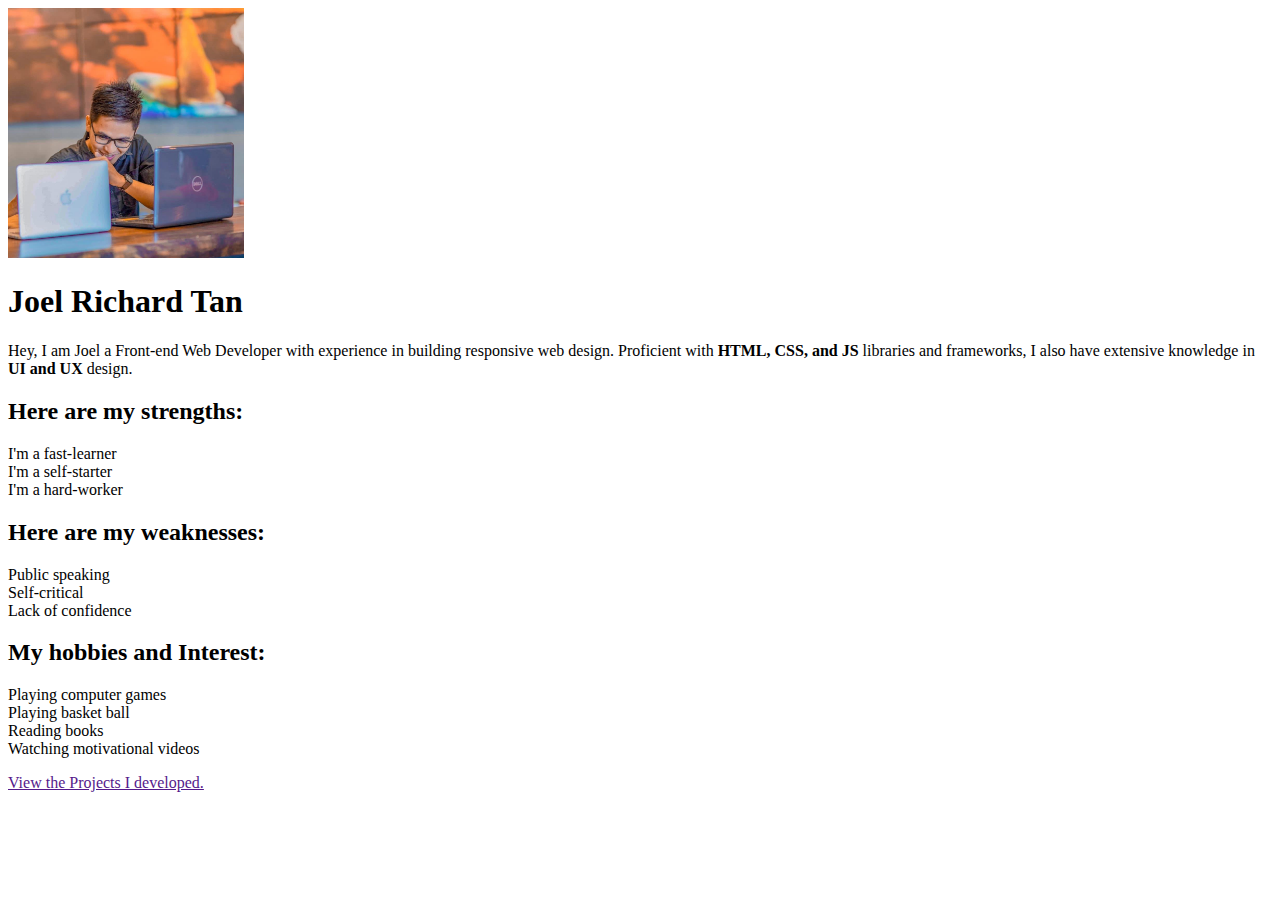
==== index.html @ bc8a2405 "adjusted image size" ====
<!DOCTYPE html>
<html lang="en">
  <head>
    <meta charset="UTF-8" />
    <meta name="viewport" content="width=device-width, initial-scale=1.0" />
    <title>Lab Exercise 1</title>
  </head>
  <body>
    <img src="joel.jpg" alt="Joel Richard Tan" height="250" />
    <h1>Joel Richard Tan</h1>
    <p>
      Hey, I am Joel a Front-end Web Developer with experience in building
      responsive web design. Proficient with <b>HTML, CSS, and JS</b> libraries
      and frameworks, I also have extensive knowledge in
      <b>UI and UX</b> design.
    </p>
    <h2><b>Here are my strengths:</b></h2>
    <p>
      <li>I'm a fast-learner</li>
      <li>I'm a self-starter</li>
      <li>I'm a hard-worker</li>
    </p>
    <h2><b>Here are my weaknesses:</b></h2>
    <p>
      <li>Public speaking</li>
      <li>Self-critical</li>
      <li>Lack of confidence</li>
    </p>
    <h2>My hobbies and Interest:</h2>
    <p>
      <li>Playing computer games</li>
      <li>Playing basket ball</li>
      <li>Reading books</li>
      <li>Watching motivational videos</li>
    </p>
    <a href="">View the Projects I developed.</a>
  </body>
</html>
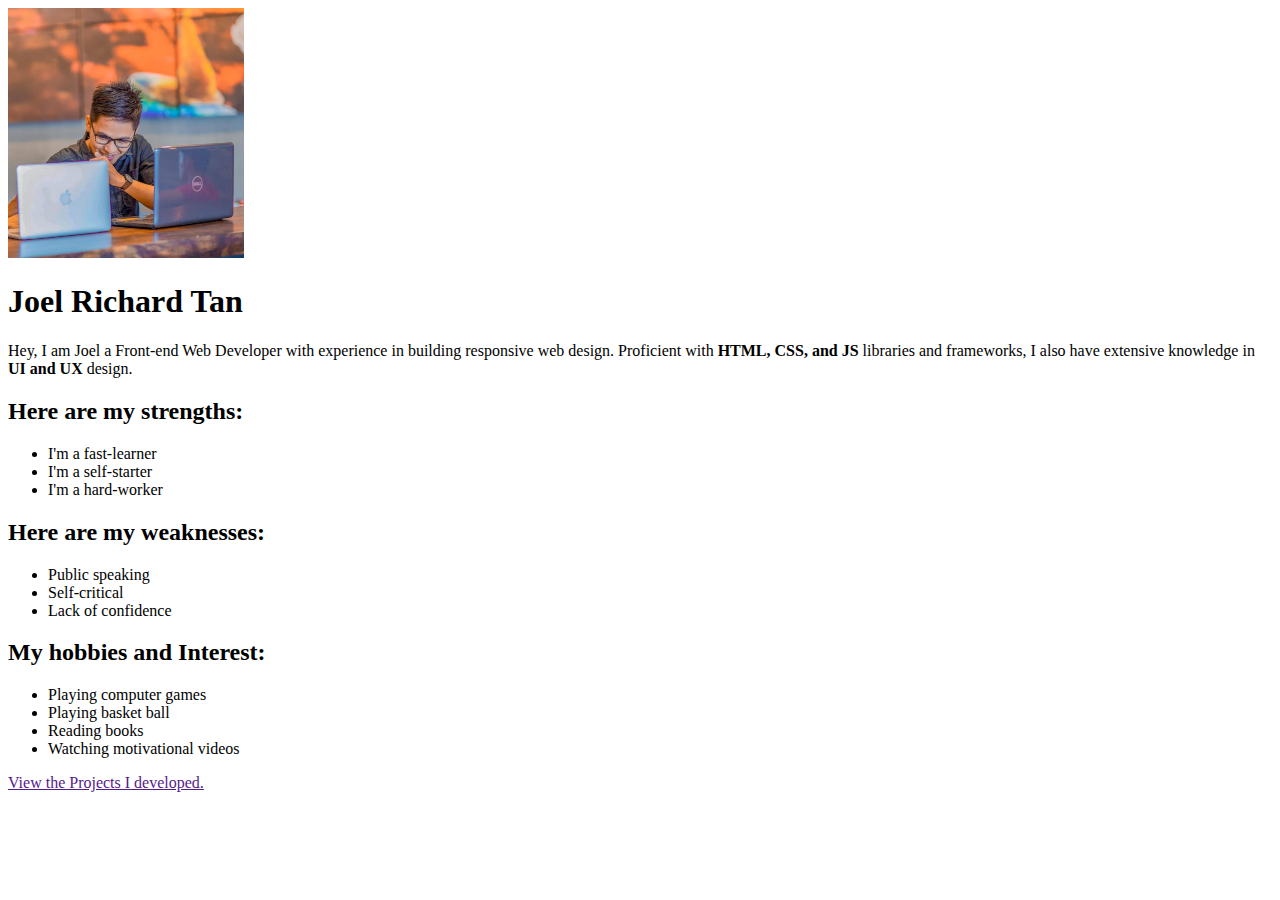
==== commit 3e549be3: "fixed the errors" ====
--- a/index.html
+++ b/index.html
@@ -15,24 +15,24 @@
       <b>UI and UX</b> design.
     </p>
     <h2><b>Here are my strengths:</b></h2>
-    <p>
+    <ul>
       <li>I'm a fast-learner</li>
       <li>I'm a self-starter</li>
       <li>I'm a hard-worker</li>
-    </p>
+    </ul>
     <h2><b>Here are my weaknesses:</b></h2>
-    <p>
+    <ul>
       <li>Public speaking</li>
       <li>Self-critical</li>
       <li>Lack of confidence</li>
-    </p>
+    </ul>
     <h2>My hobbies and Interest:</h2>
-    <p>
+    <ul>
       <li>Playing computer games</li>
       <li>Playing basket ball</li>
       <li>Reading books</li>
       <li>Watching motivational videos</li>
-    </p>
+    </ul>
     <a href="">View the Projects I developed.</a>
   </body>
 </html>
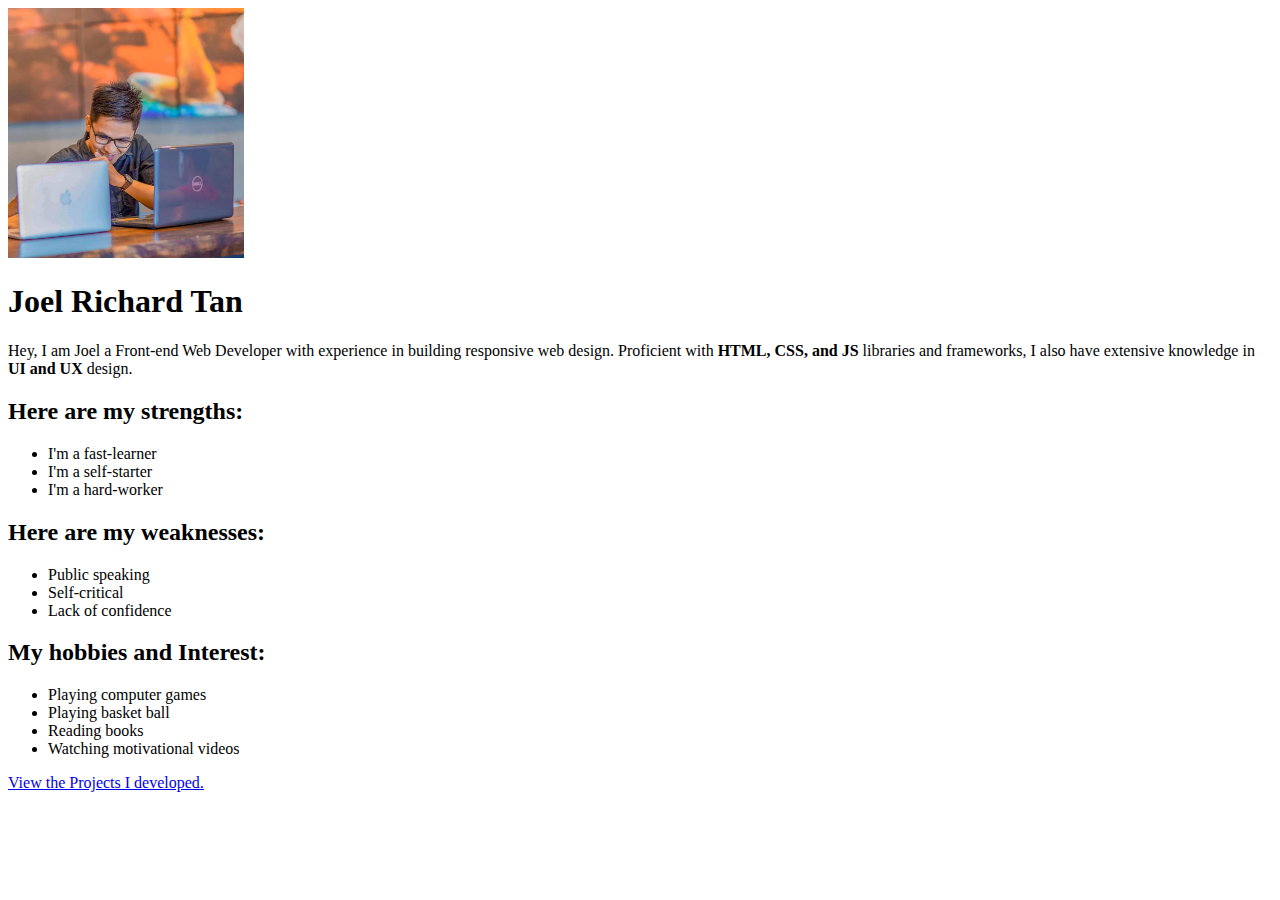
==== commit 1ddcb7c5: "added lab-exercise-2 branch" ====
--- a/index.html
+++ b/index.html
@@ -33,6 +33,6 @@
       <li>Reading books</li>
       <li>Watching motivational videos</li>
     </ul>
-    <a href="">View the Projects I developed.</a>
+    <a href="lab-exercise-2.html">View the Projects I developed.</a>
   </body>
 </html>
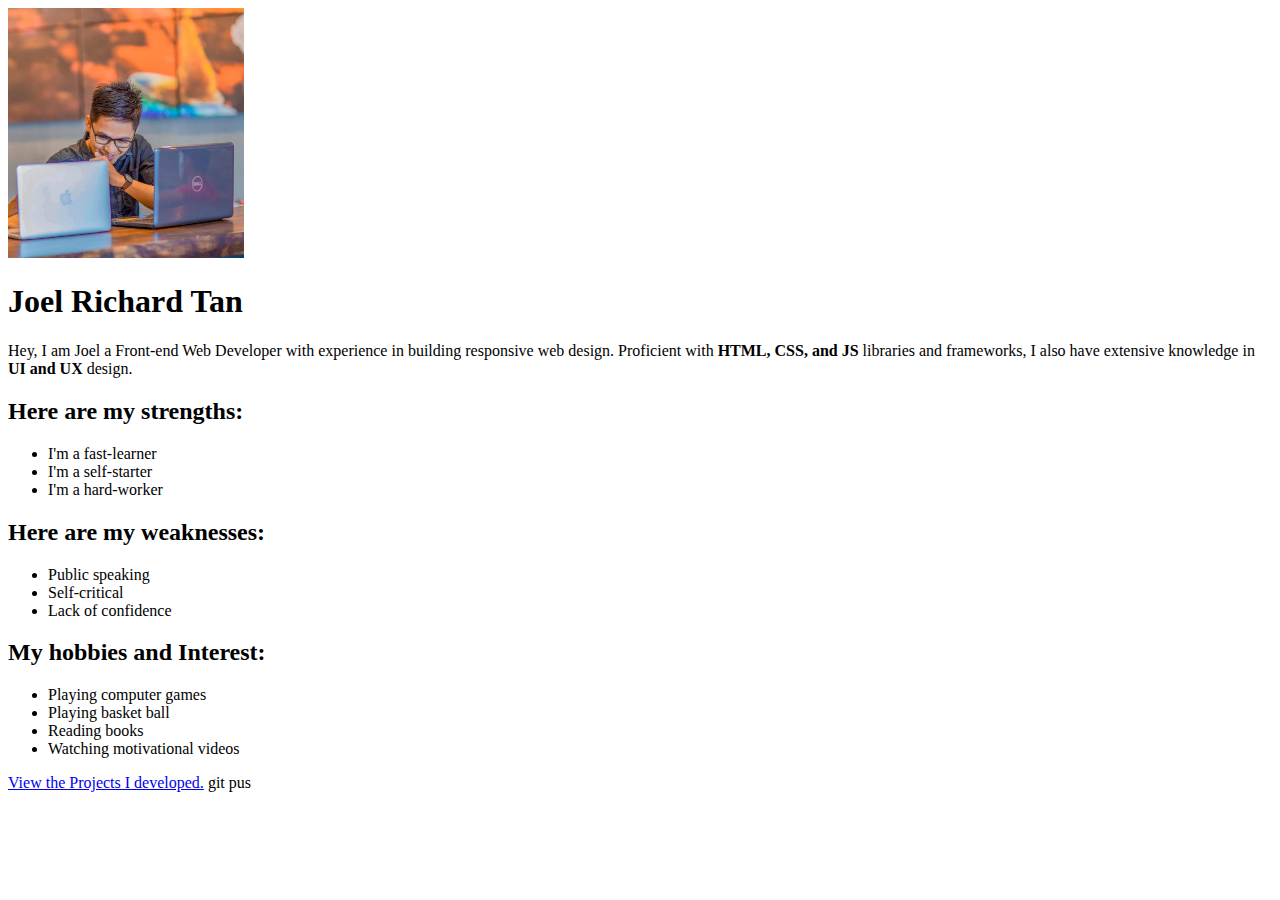
==== commit 84553cc0: "lab exercice 2" ====
--- a/index.html
+++ b/index.html
@@ -36,3 +36,4 @@
     <a href="lab-exercise-2.html">View the Projects I developed.</a>
   </body>
 </html>
+git pus
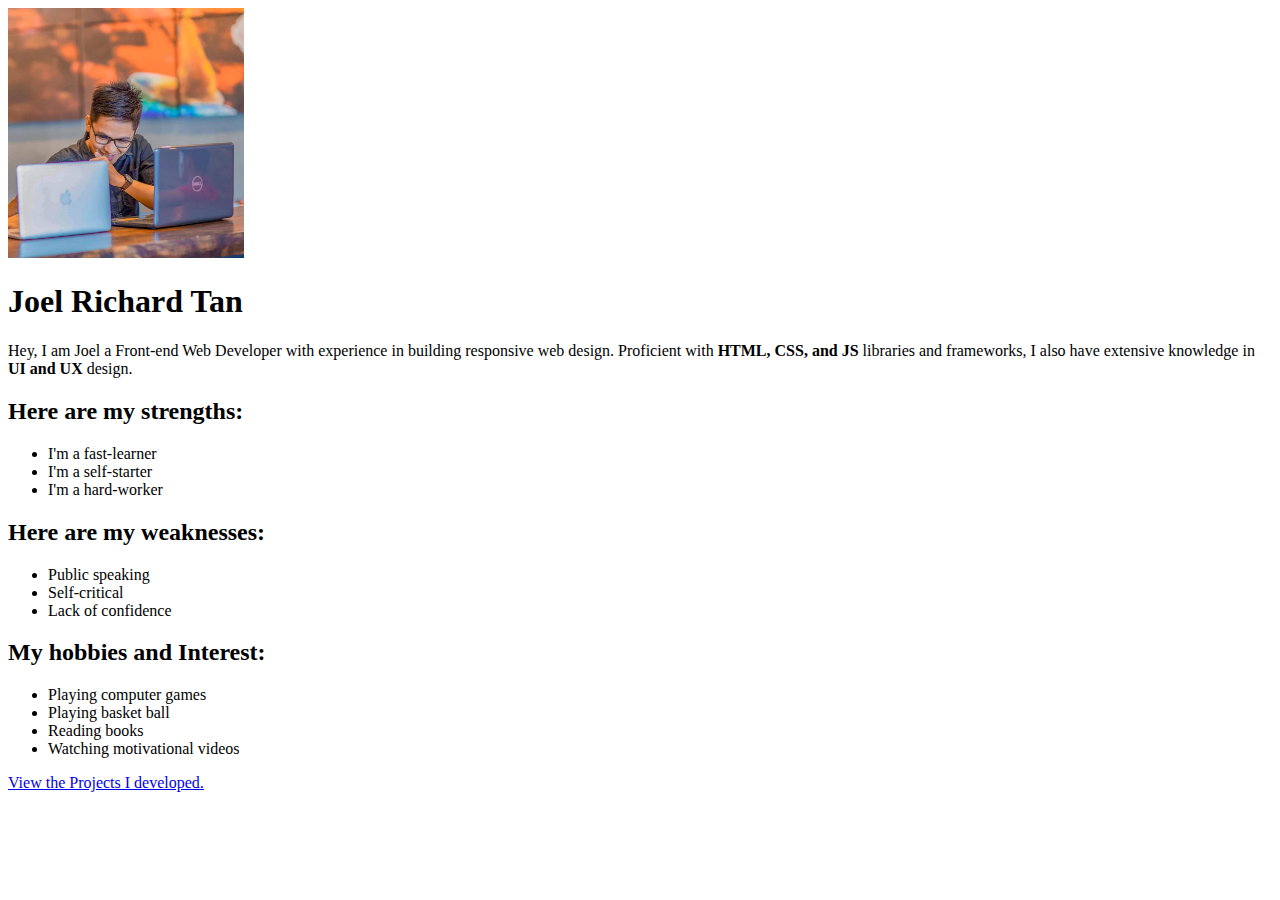
==== commit 54471857: "added exercise 2 link" ====
--- a/index.html
+++ b/index.html
@@ -36,4 +36,3 @@
     <a href="lab-exercise-2.html">View the Projects I developed.</a>
   </body>
 </html>
-git pus
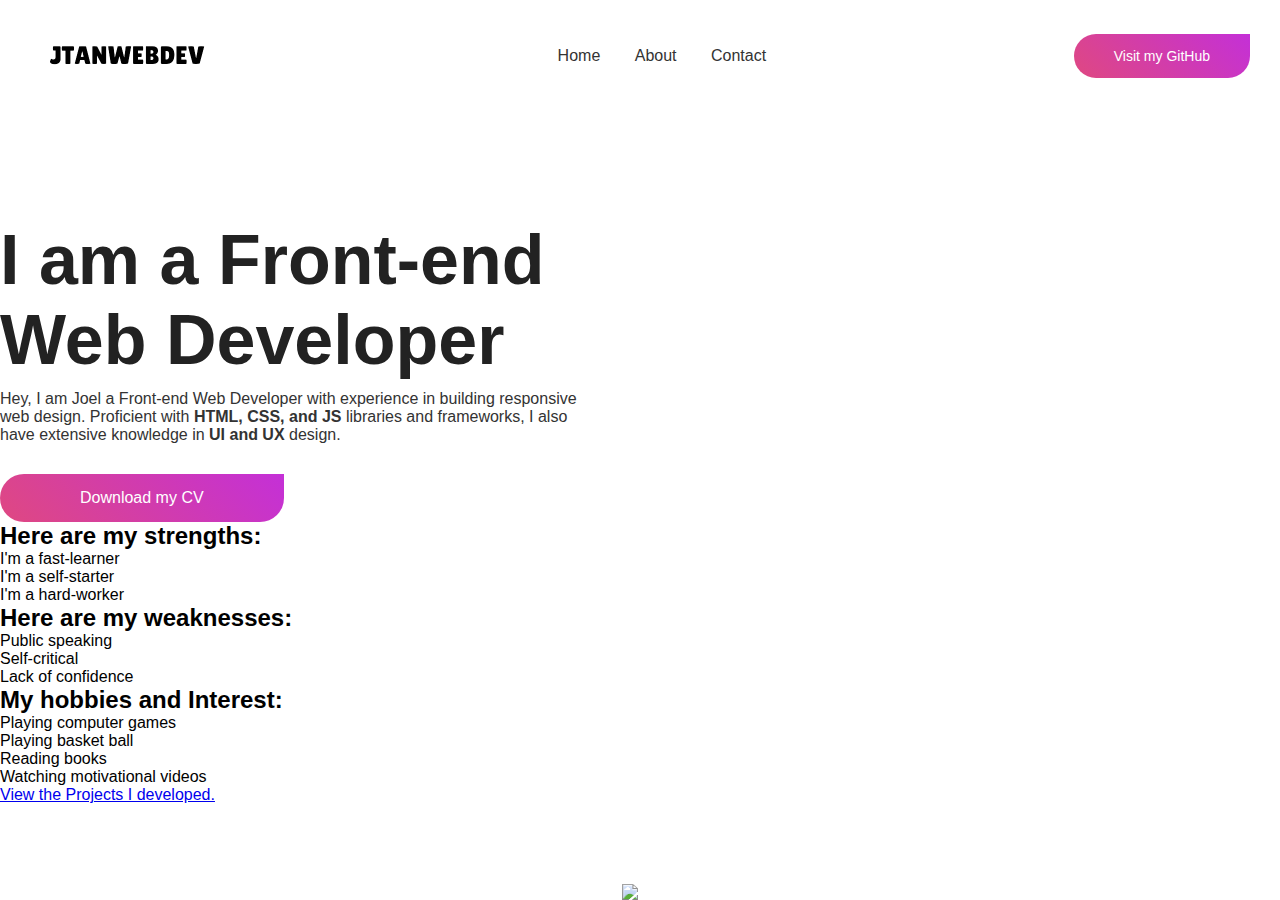
==== commit a72a081d: "added css style" ====
--- a/index.html
+++ b/index.html
@@ -3,17 +3,33 @@
   <head>
     <meta charset="UTF-8" />
     <meta name="viewport" content="width=device-width, initial-scale=1.0" />
-    <title>Lab Exercise 1</title>
+    <title>Joel Richard Tan</title>
+    <link rel="stylesheet" href="style.css" />
   </head>
   <body>
-    <img src="joel.jpg" alt="Joel Richard Tan" height="250" />
-    <h1>Joel Richard Tan</h1>
-    <p>
-      Hey, I am Joel a Front-end Web Developer with experience in building
-      responsive web design. Proficient with <b>HTML, CSS, and JS</b> libraries
-      and frameworks, I also have extensive knowledge in
-      <b>UI and UX</b> design.
-    </p>
+    <div class="hero"></div>
+    <nav>
+      <img src="logo.png" class="logo" />
+      <ul>
+        <li><a href="#">Home</a></li>
+        <li><a href="#">About</a></li>
+        <li><a href="#">Contact</a></li>
+      </ul>
+      <div>
+        <a href="#" class="github-btn">Visit my GitHub</a>
+      </div>
+    </nav>
+    <div class="content">
+      <h1>I am a Front-end<br />Web Developer</h1>
+      <p>
+        Hey, I am Joel a Front-end Web Developer with experience in building
+        responsive web design. Proficient with
+        <b>HTML, CSS, and JS</b> libraries and frameworks, I also have extensive
+        knowledge in <b>UI and UX</b> design.
+      </p>
+      <a href="lab-exercise-2.html" class="github-btn">Download my CV</a>
+    </div>
+    <img src="Joel Tan.png" class="feature-img" />
     <h2><b>Here are my strengths:</b></h2>
     <ul>
       <li>I'm a fast-learner</li>
--- a/style.css
+++ b/style.css
@@ -0,0 +1,72 @@
+* {
+  margin: 0;
+  padding: 0;
+  box-sizing: border-box;
+  font-family: "poppins", sans-serif;
+}
+.hero {
+  width: 100%;
+  background-color: white;
+  background-position: center;
+  background-size: cover;
+  padding: 10px 10%;
+  overflow: hidden;
+  position: relative;
+}
+nav {
+  padding: 10px 0;
+  display: flex;
+  align-items: center;
+  justify-content: space-between;
+}
+.logo {
+  width: 250px;
+}
+nav ul li {
+  display: inline-block;
+  list-style: none;
+  margin: 10px 15px;
+}
+nav ul li a {
+  text-decoration: none;
+  color: #333;
+  font-weight: 400;
+}
+.github-btn {
+  display: inline-block;
+  text-decoration: none;
+  color: #fff;
+  padding: 14px 40px;
+  margin-right: 30px;
+  font-weight: 400;
+  background-image: linear-gradient(45deg, #df4881, #c430d7);
+  font-size: 14px;
+  border-radius: 30px;
+  border-top-right-radius: 0;
+  transition: 0.5s;
+}
+.content {
+  margin-top: 10%;
+  max-width: 600px;
+}
+.content h1 {
+  font-size: 70px;
+  color: #222;
+}
+.content p {
+  margin: 10px 0 30px;
+  color: #333;
+}
+.content .github-btn {
+  padding: 15px 80px;
+  font-size: 16px;
+}
+.github-btn:hover {
+  border-top-right-radius: 30px;
+}
+.feature-img {
+  width: 530px;
+  position: absolute;
+  bottom: 0;
+  right: 10%;
+}
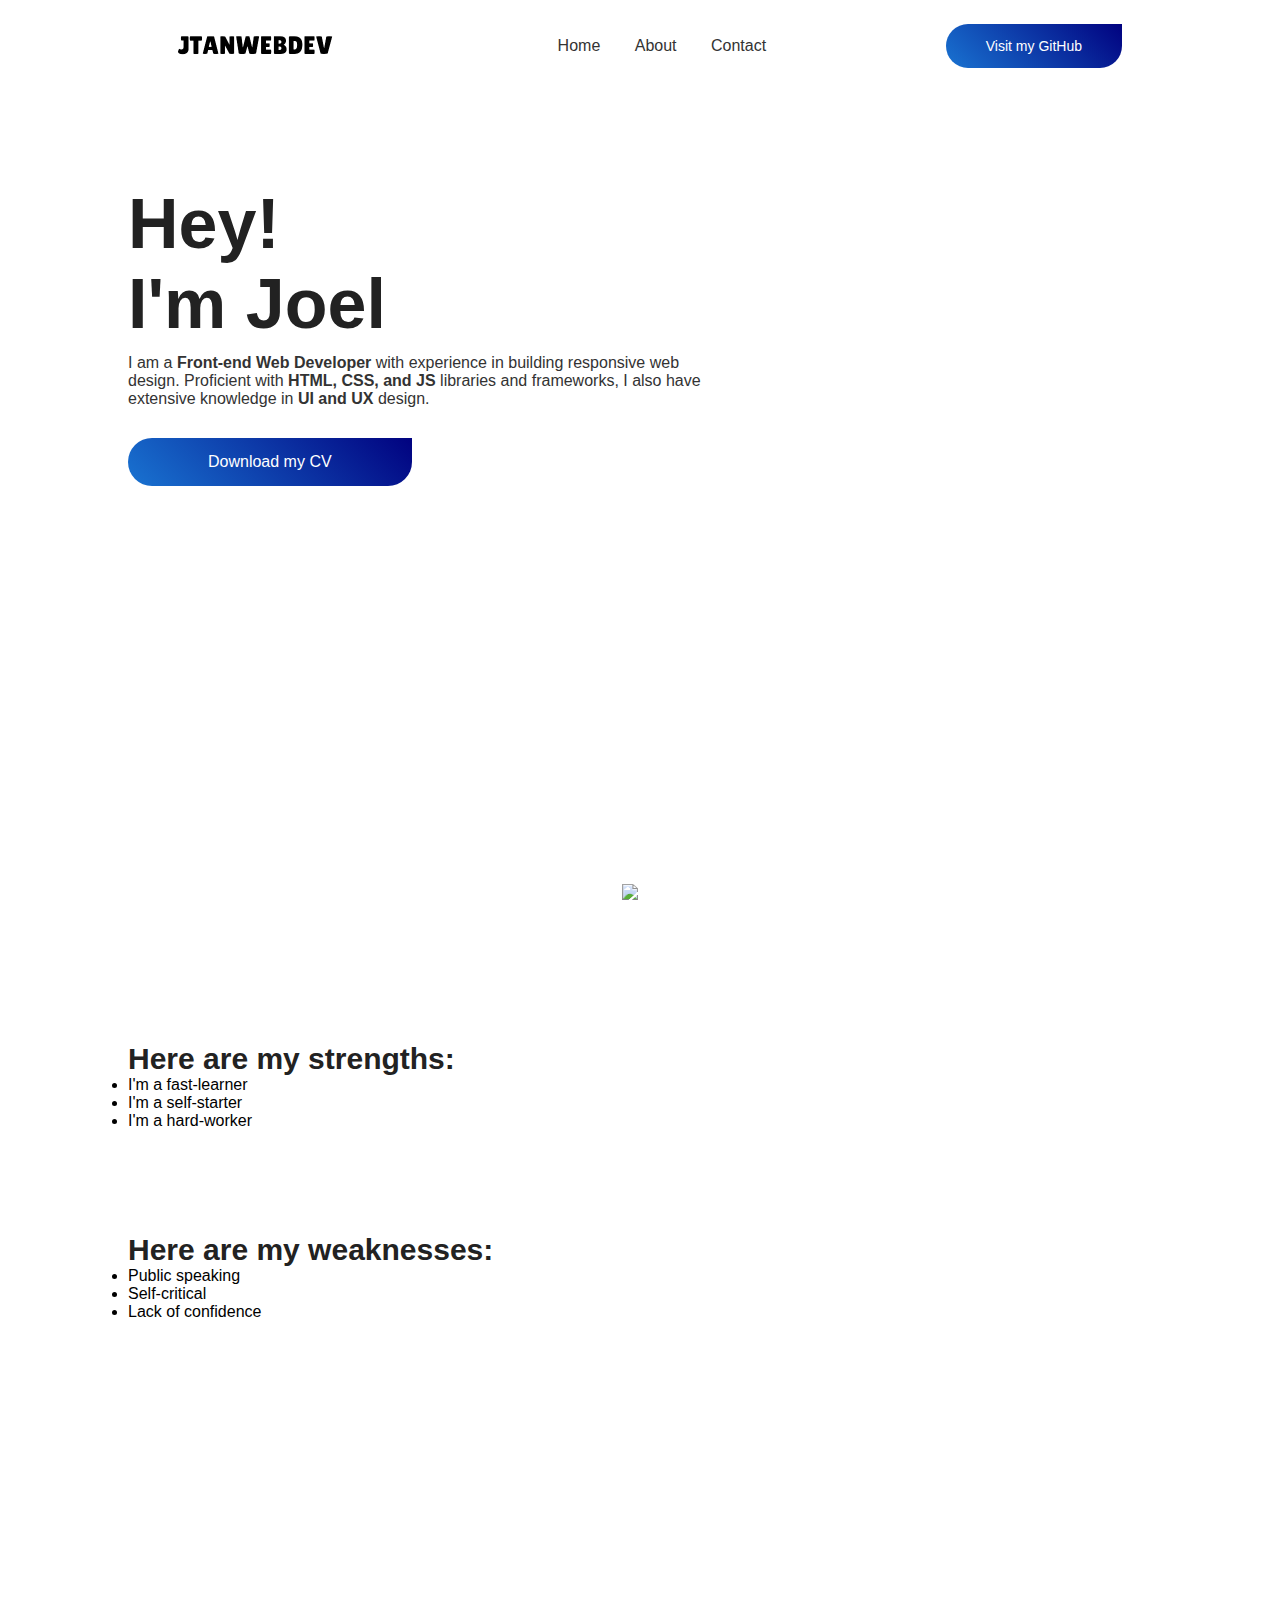
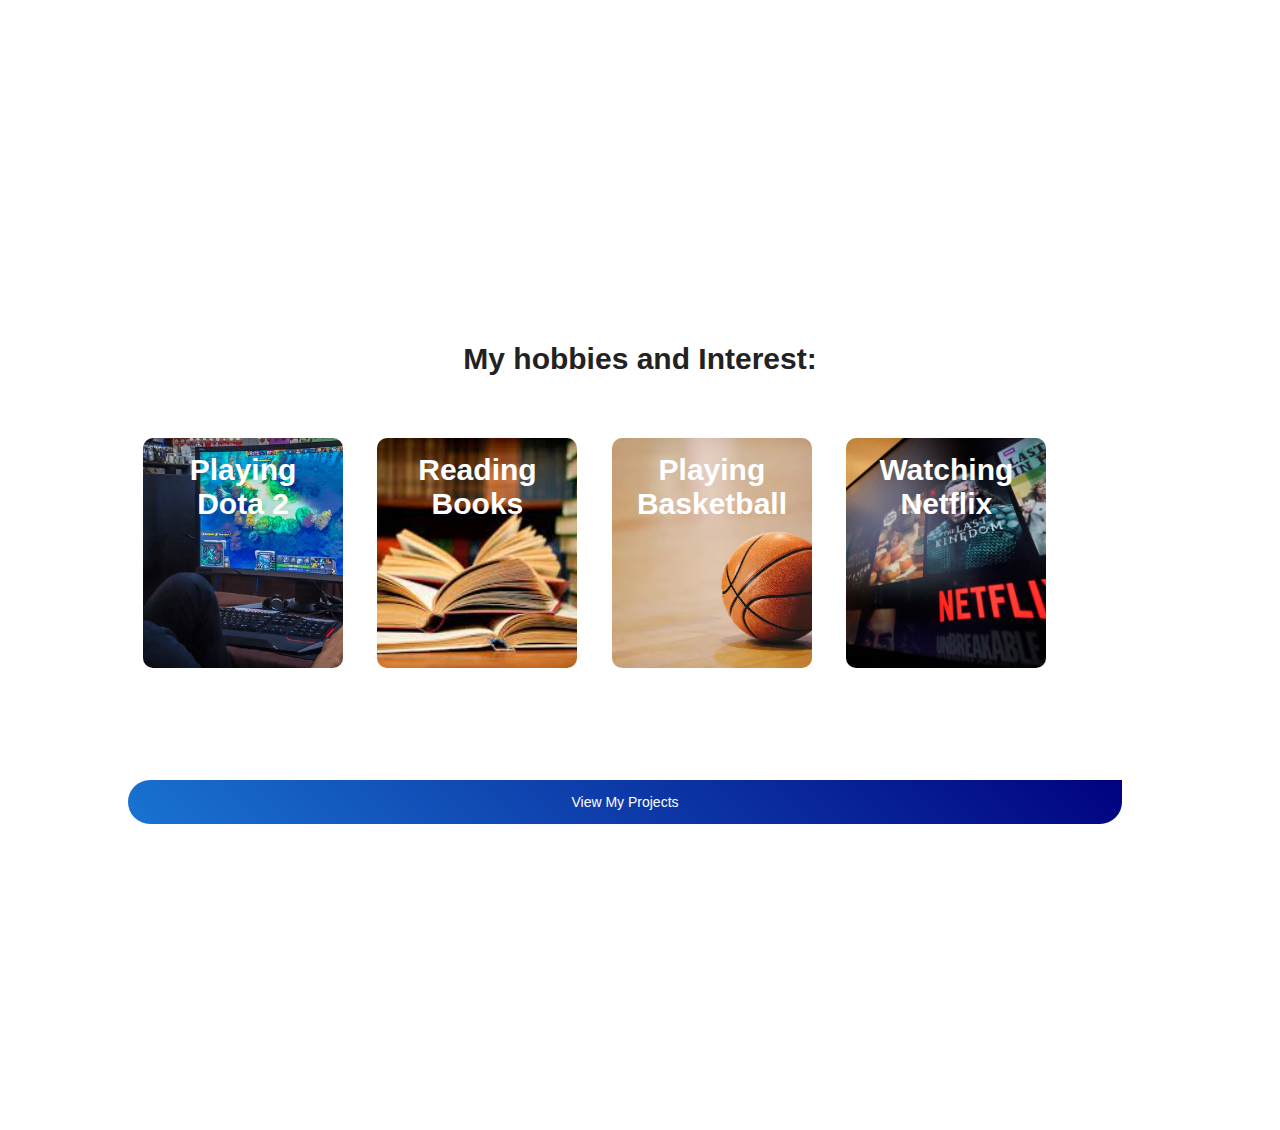
==== commit 96aeea17: "lab exercise 3" ====
--- a/index.html
+++ b/index.html
@@ -7,48 +7,65 @@
     <link rel="stylesheet" href="style.css" />
   </head>
   <body>
-    <div class="hero"></div>
-    <nav>
-      <img src="logo.png" class="logo" />
+    <section class="hero">
+      <nav>
+        <img src="logo.png" class="logo" />
+        <ul>
+          <li><a href="#">Home</a></li>
+          <li><a href="#">About</a></li>
+          <li><a href="#">Contact</a></li>
+        </ul>
+        <div>
+          <a href="#" class="github-btn">Visit my GitHub</a>
+        </div>
+      </nav>
+      <div class="content">
+        <h1>Hey! <br />I'm Joel</h1>
+        <p>
+          I am a <b>Front-end Web Developer</b> with experience in building
+          responsive web design. Proficient with
+          <b>HTML, CSS, and JS</b> libraries and frameworks, I also have
+          extensive knowledge in <b>UI and UX</b> design.
+        </p>
+        <a href="lab-exercise-2.html" class="github-btn">Download my CV</a>
+        <img src="Joel Tan.png" class="feature-img" />
+      </div>
+    </section>
+    <section class="second-section">
+      <h2><b>Here are my strengths:</b></h2>
       <ul>
-        <li><a href="#">Home</a></li>
-        <li><a href="#">About</a></li>
-        <li><a href="#">Contact</a></li>
+        <li>I'm a fast-learner</li>
+        <li>I'm a self-starter</li>
+        <li>I'm a hard-worker</li>
       </ul>
-      <div>
-        <a href="#" class="github-btn">Visit my GitHub</a>
+      <h2><b>Here are my weaknesses:</b></h2>
+      <ul>
+        <li>Public speaking</li>
+        <li>Self-critical</li>
+        <li>Lack of confidence</li>
+      </ul>
+    </section>
+    <section class="third-section">
+      <h2>My hobbies and Interest:</h2>
+      <div class="row">
+        <div class="col">
+          <div class="card card1">
+            <h5>Playing Dota 2</h5>
+          </div>
+          <div class="card card2">
+            <h5>Reading Books</h5>
+          </div>
+          <div class="card card3">
+            <h5>Playing Basketball</h5>
+          </div>
+          <div class="card card4">
+            <h5>Watching Netflix</h5>
+          </div>
+        </div>
       </div>
-    </nav>
-    <div class="content">
-      <h1>I am a Front-end<br />Web Developer</h1>
-      <p>
-        Hey, I am Joel a Front-end Web Developer with experience in building
-        responsive web design. Proficient with
-        <b>HTML, CSS, and JS</b> libraries and frameworks, I also have extensive
-        knowledge in <b>UI and UX</b> design.
-      </p>
-      <a href="lab-exercise-2.html" class="github-btn">Download my CV</a>
-    </div>
-    <img src="Joel Tan.png" class="feature-img" />
-    <h2><b>Here are my strengths:</b></h2>
-    <ul>
-      <li>I'm a fast-learner</li>
-      <li>I'm a self-starter</li>
-      <li>I'm a hard-worker</li>
-    </ul>
-    <h2><b>Here are my weaknesses:</b></h2>
-    <ul>
-      <li>Public speaking</li>
-      <li>Self-critical</li>
-      <li>Lack of confidence</li>
-    </ul>
-    <h2>My hobbies and Interest:</h2>
-    <ul>
-      <li>Playing computer games</li>
-      <li>Playing basket ball</li>
-      <li>Reading books</li>
-      <li>Watching motivational videos</li>
-    </ul>
-    <a href="lab-exercise-2.html">View the Projects I developed.</a>
+      <div class="container">
+        <a href="lab-exercise-2.html" class="footer-btn">View My Projects</a>
+      </div>
+    </section>
   </body>
 </html>
--- a/style.css
+++ b/style.css
@@ -12,6 +12,7 @@
   padding: 10px 10%;
   overflow: hidden;
   position: relative;
+  height: 100svh;
 }
 nav {
   padding: 10px 0;
@@ -39,7 +40,7 @@
   padding: 14px 40px;
   margin-right: 30px;
   font-weight: 400;
-  background-image: linear-gradient(45deg, #df4881, #c430d7);
+  background-image: linear-gradient(45deg, #1973d1, #010280);
   font-size: 14px;
   border-radius: 30px;
   border-top-right-radius: 0;
@@ -70,3 +71,101 @@
   bottom: 0;
   right: 10%;
 }
+.second-section {
+  height: 100svh;
+  margin-top: 30px;
+  padding: 10px 10%;
+  overflow: hidden;
+  position: relative;
+}
+.second-section h2 {
+  font-size: 30px;
+  color: #222;
+  margin-top: 10%;
+  max-width: 600px;
+}
+.third-section {
+  height: 100svh;
+  margin-top: 0px;
+  padding: 10px 10%;
+  overflow: hidden;
+  position: relative;
+}
+.third-section h2 {
+  font-size: 30px;
+  color: #222;
+  margin-top: 10%;
+  margin-bottom: 5%;
+  text-align: center;
+}
+.third-section h5 {
+  font-size: 30px;
+  color: #fff;
+  text-align: center;
+}
+.card1 {
+  width: 200px;
+  height: 230px;
+  display: inline-block;
+  border-radius: 10px;
+  padding: 15px 25px;
+  cursor: pointer;
+  margin: 10px 15px;
+  background-image: url(dota\ 2.webp);
+  background-position: center;
+  background-size: cover;
+}
+.card2 {
+  width: 200px;
+  height: 230px;
+  display: inline-block;
+  border-radius: 10px;
+  padding: 15px 25px;
+  cursor: pointer;
+  margin: 10px 15px;
+  background-image: url(books.jpeg);
+  background-position: center;
+  background-size: cover;
+}
+.card3 {
+  width: 200px;
+  height: 230px;
+  display: inline-block;
+  border-radius: 10px;
+  padding: 15px 25px;
+  cursor: pointer;
+  margin: 10px 15px;
+  background-image: url(basketball.webp);
+  background-position: center;
+  background-size: cover;
+}
+.card4 {
+  width: 200px;
+  height: 230px;
+  display: inline-block;
+  border-radius: 10px;
+  padding: 15px 25px;
+  cursor: pointer;
+  margin: 10px 15px;
+  background-image: url(netflix.jpg);
+  background-position: center;
+  background-size: cover;
+}
+.footer-btn {
+  display: block;
+  text-decoration: none;
+  color: #fff;
+  padding: 14px 40px;
+  text-align: center;
+  margin-top: 10%;
+  margin-right: 30px;
+  font-weight: 400;
+  background-image: linear-gradient(45deg, #1973d1, #010280);
+  font-size: 14px;
+  border-radius: 30px;
+  border-top-right-radius: 0;
+  transition: 0.5s;
+}
+.footer-btn:hover {
+  border-top-right-radius: 30px;
+}
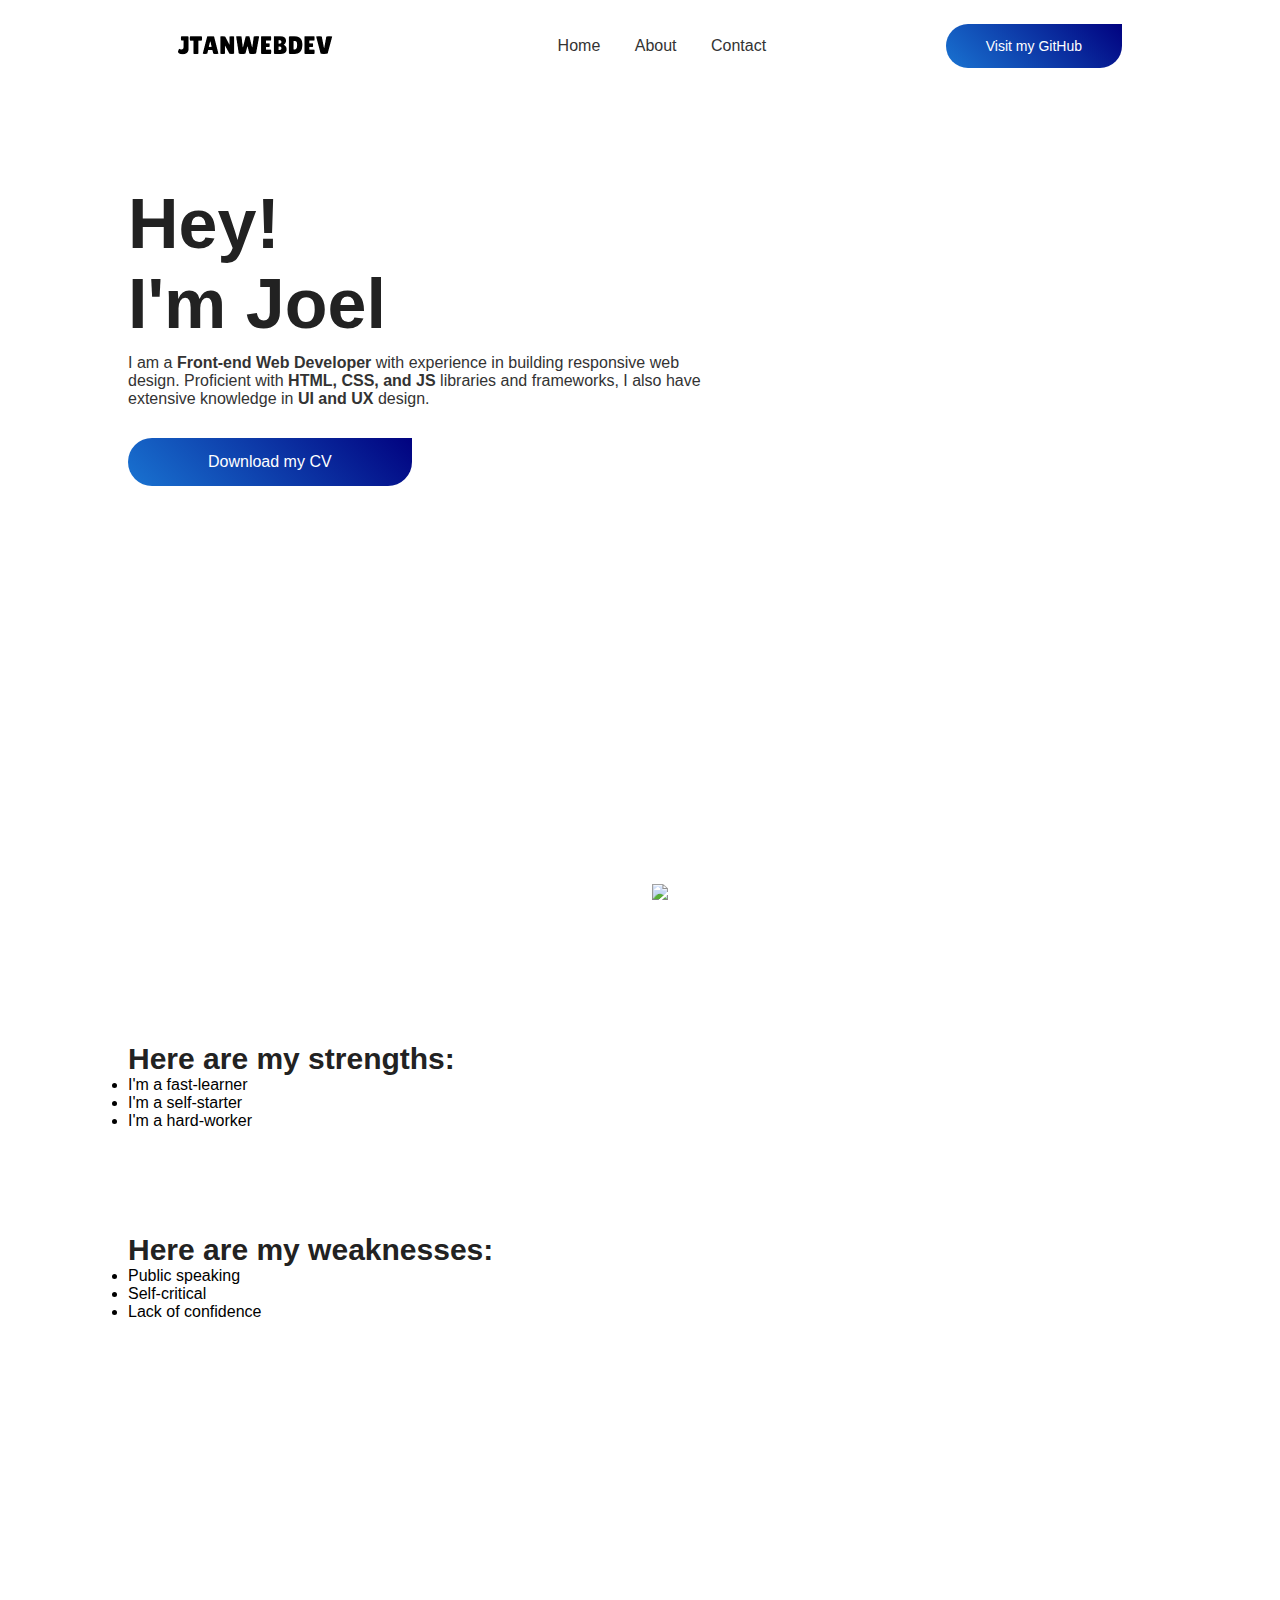
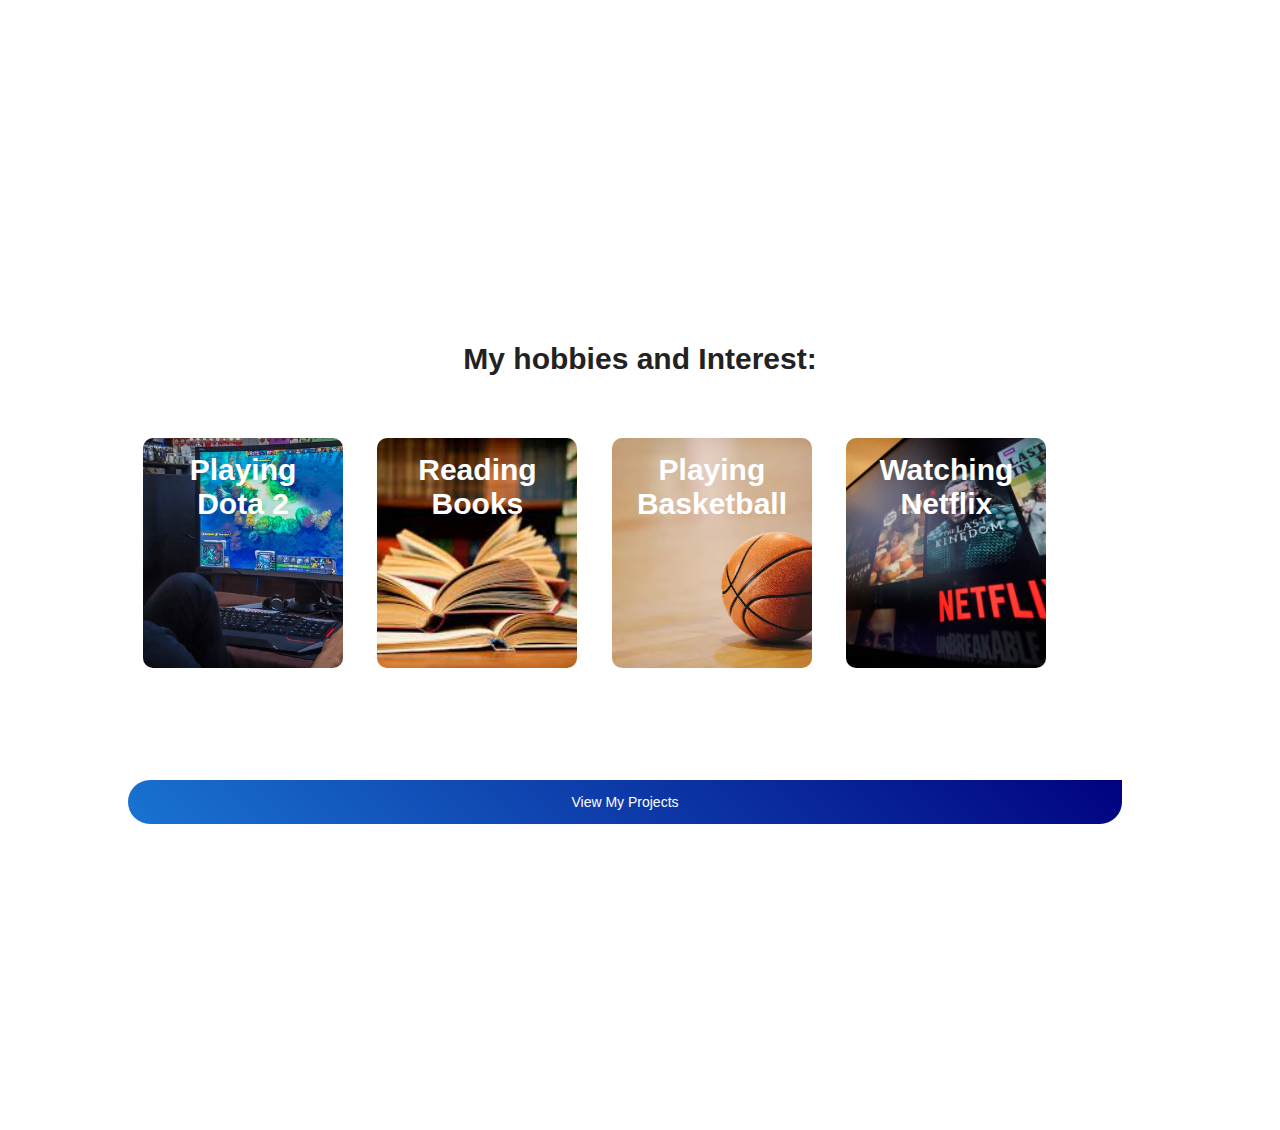
==== commit 22bc30aa: "switched to new device" ====
--- a/index.html
+++ b/index.html
@@ -9,7 +9,7 @@
   <body>
     <section class="hero">
       <nav>
-        <img src="logo.png" class="logo" />
+        <img src="./Media/logo.png" class="logo" />
         <ul>
           <li><a href="#">Home</a></li>
           <li><a href="#">About</a></li>
@@ -28,7 +28,7 @@
           extensive knowledge in <b>UI and UX</b> design.
         </p>
         <a href="lab-exercise-2.html" class="github-btn">Download my CV</a>
-        <img src="Joel Tan.png" class="feature-img" />
+        <img src="./Media/Joel Tan.png" class="feature-img" />
       </div>
     </section>
     <section class="second-section">
--- a/style.css
+++ b/style.css
@@ -66,7 +66,7 @@
   border-top-right-radius: 30px;
 }
 .feature-img {
-  width: 530px;
+  width: 500px;
   position: absolute;
   bottom: 0;
   right: 10%;
@@ -111,7 +111,7 @@
   padding: 15px 25px;
   cursor: pointer;
   margin: 10px 15px;
-  background-image: url(dota\ 2.webp);
+  background-image: url(./Media/dota\ 2.webp);
   background-position: center;
   background-size: cover;
 }
@@ -123,7 +123,7 @@
   padding: 15px 25px;
   cursor: pointer;
   margin: 10px 15px;
-  background-image: url(books.jpeg);
+  background-image: url(./Media/books.jpeg);
   background-position: center;
   background-size: cover;
 }
@@ -135,7 +135,7 @@
   padding: 15px 25px;
   cursor: pointer;
   margin: 10px 15px;
-  background-image: url(basketball.webp);
+  background-image: url(./Media/basketball.webp);
   background-position: center;
   background-size: cover;
 }
@@ -147,7 +147,7 @@
   padding: 15px 25px;
   cursor: pointer;
   margin: 10px 15px;
-  background-image: url(netflix.jpg);
+  background-image: url(./Media/netflix.jpg);
   background-position: center;
   background-size: cover;
 }
